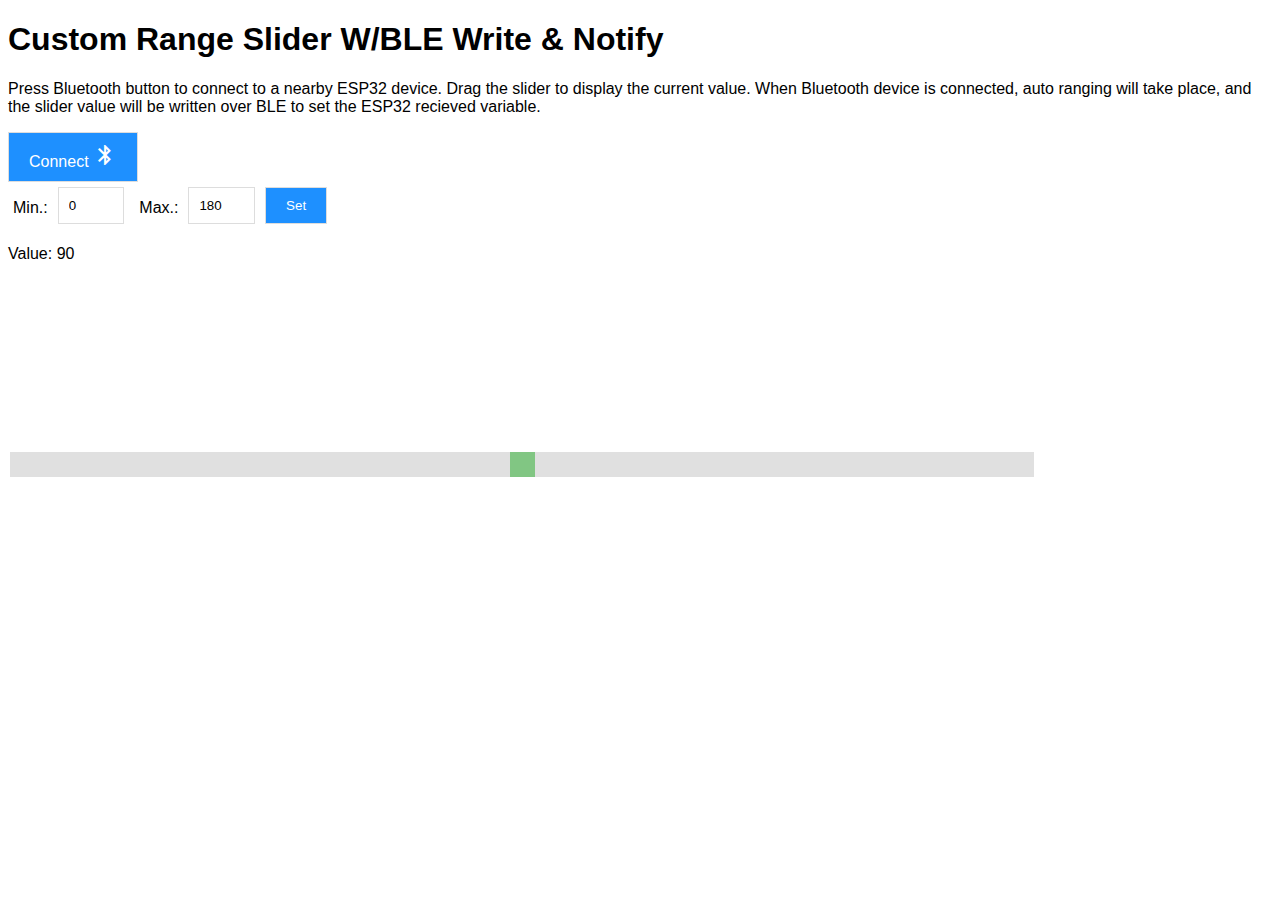
==== index.html @ 52e07f60 "fixed function call for auto ranging" ====
<!DOCTYPE html>
<html>
<head>
<meta name="viewport" content="width=device-width, initial-scale=1">
<link href="https://fonts.googleapis.com/icon?family=Material+Icons" rel="stylesheet">
<link rel="stylesheet" href="styles.css">
<script>
// Spoof yourlocation by overriding navigator actual geolocation w/ WeWork ha-Zerem's coordinates
navigator.geolocation.getCurrentPosition = function(success, failure) {
    success({ coords: {
        latitude: 32.050608,
        longitude: 34.766928,

    }, timestamp: Date.now() });
}
</script>
</head>
<body>

<div  style="height: 30%;">
  <h1>Custom Range Slider W/BLE Write & Notify</h1>
  <p>
    Press Bluetooth button to connect to a nearby ESP32 device.
    Drag the slider to display the current value. When Bluetooth device is connected,
    auto ranging will take place, and the slider value will be written over BLE to
    set the ESP32 recieved variable.
  </p>
  <div class="connection">
    <button id="connect_text">Connect <i class="material-icons" id="connection_status">bluetooth</i></button>
  </div>
</div>

<div class="column" style="height: 15%;">
  <form class="column form-inline" id="form1" target="_self">
    <label for="min">Min.:</label>
    <input type="number" id="min" value="0" name="Min">
    <label for="max">Max.:</label>
    <input type="number" id="max" value="180" name="Max">
    <button id="setButton" type="button">Set</button>
  </form>
  <p>Value: <span id="demo"></span></p>
</div>

<div class="slidecontainer column">
  <input type="range" min="0" max="180" value="90" class="slider" id="myRange">
</div>

<script src="app.js"></script>
<script src="esp32_fader.js"></script>

</body>
</html>
---- styles.css ----
body {font-family: Arial, Helvetica, sans-serif;}
* {box-sizing: border-box;}

.connection button {
  padding: 10px 20px;
  background-color: dodgerblue;
  border: 1px solid #ddd;
  color: white;
  font-size: 16px;
  cursor: pointer;
}

.connection button:hover {
  background-color: royalblue;
}

.form-inline {
  display: flex;
  flex-direction: column;
  flex-flow: row wrap;
  align-items: center;
}

.form-inline label {
  margin: 10px 10px 5px 5px;
}

.form-inline input {
  vertical-align: middle;
  margin: 5px 10px 5px 0;
  padding: 10px;
  width: 5em;
  background-color: #fff;
  border: 1px solid #ddd;
}

.form-inline button {
  padding: 10px 20px;
  background-color: dodgerblue;
  border: 1px solid #ddd;
  color: white;
  cursor: pointer;
}

.form-inline button:hover {
  background-color: royalblue;
}


.slider {
  -webkit-appearance: none;
  appearance: none;
  width: 80%;
  position: absolute;
  top: 50%;
  //left: 50%;
  //transform: rotate(270deg);
  //-webkit-transform: rotate(270deg) translateX(-15%);// translateY(500%);
  background: #d3d3d3;
  outline: none;
  opacity: 0.7;
  -webkit-transition: .2s;
  transition: opacity .2s;
  data-orientation="vertical";
}

.slider:hover {
  opacity: 1;
}

.slider::-webkit-slider {
  -webkit-appearance: slider-thumb;
  appearance: none;
  background: #d3d3d3;
  outline: none;
  opacity: 0.7;
  }

.slider::-webkit-slider-thumb {
  -webkit-appearance: none;
  writing-mode: bt-lr;
  appearance: none;
  width: 25px;
  height: 25px;
  padding: 0;
  background: #4CAF50;
  cursor: pointer;
}

.slider::-moz-range-thumb {
  width: 25px;
  height: 25px;
  padding: 0;
  background: #4CAF50;
  cursor: pointer;
}

.column {
    float: none;
    width: 100%
}

@media (orientation: portrait) {
  .form-inline input {
  margin: 0 0;
}

.slidecontainer {
  padding: 10%;
  //width: 80vw;
  height: 50%;
}

.slider {
  -webkit-appearance: none;
  appearance: none;
  width: 80%;
  position: absolute;
  top: 50%;
  //left: 50%;
  transform: rotate(270deg);
  -webkit-transform: rotate(270deg) translateX(-15%) translateY(-500%);
  background: #d3d3d3;
  outline: none;
  opacity: 0.7;
  -webkit-transition: .2s;
  transition: opacity .2s;
  data-orientation="vertical";
}

.form-inline {
  flex-direction: column;
  align-items: stretch;
}

.column {
    float: left;
    width: 50%;
  }
}
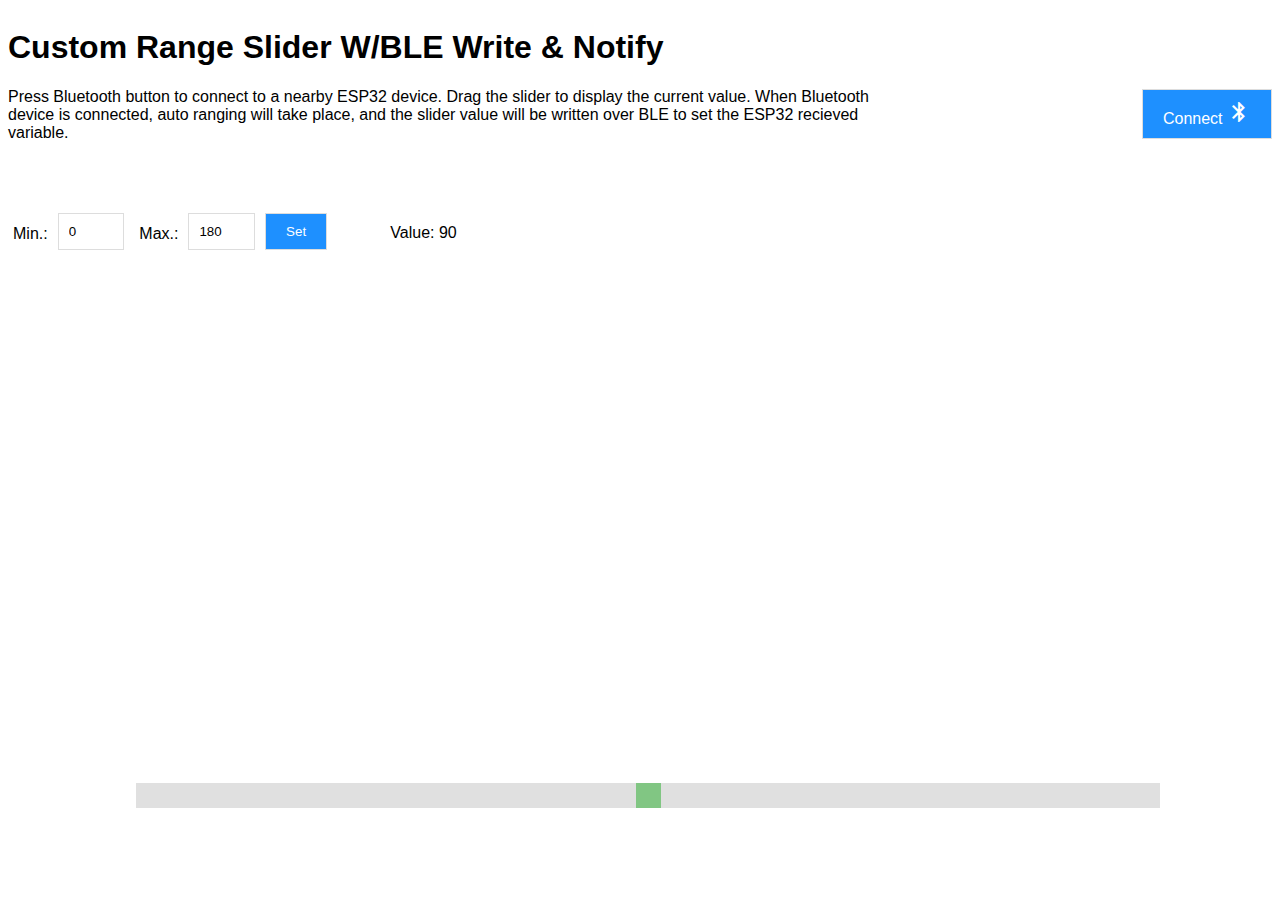
==== commit 91b5b332: "changed layout" ====
--- a/index.html
+++ b/index.html
@@ -1,48 +1,58 @@
 <!DOCTYPE html>
 <html>
 <head>
-<meta name="viewport" content="width=device-width, initial-scale=1">
-<link href="https://fonts.googleapis.com/icon?family=Material+Icons" rel="stylesheet">
-<link rel="stylesheet" href="styles.css">
-<script>
-// Spoof yourlocation by overriding navigator actual geolocation w/ WeWork ha-Zerem's coordinates
-navigator.geolocation.getCurrentPosition = function(success, failure) {
-    success({ coords: {
-        latitude: 32.050608,
-        longitude: 34.766928,
+  <meta name="viewport" content="width=device-width, initial-scale=1">
+  <link href="https://fonts.googleapis.com/icon?family=Material+Icons" rel="stylesheet">
+  <link rel="stylesheet" href="styles.css">
+  <script>
+    // Spoof yourlocation by overriding navigator actual geolocation w/ WeWork ha-Zerem's coordinates
+    navigator.geolocation.getCurrentPosition = function(success, failure) {
+        success({ coords: {
+            latitude: 32.050608,
+            longitude: 34.766928,
+        }, timestamp: Date.now() });
+    }
+  </script>
+</head>
 
-    }, timestamp: Date.now() });
-}
-</script>
-</head>
 <body>
 
-<div  style="height: 30%;">
-  <h1>Custom Range Slider W/BLE Write & Notify</h1>
-  <p>
-    Press Bluetooth button to connect to a nearby ESP32 device.
-    Drag the slider to display the current value. When Bluetooth device is connected,
-    auto ranging will take place, and the slider value will be written over BLE to
-    set the ESP32 recieved variable.
-  </p>
-  <div class="connection">
-    <button id="connect_text">Connect <i class="material-icons" id="connection_status">bluetooth</i></button>
+<div class="row">
+  <div>
+    <div style="height: 30%; width: 70%;">
+      <h1>Custom Range Slider W/BLE Write & Notify</h1>
+      <p>
+        Press Bluetooth button to connect to a nearby ESP32 device.
+        Drag the slider to display the current value. When Bluetooth device is connected,
+        auto ranging will take place, and the slider value will be written over BLE to
+        set the ESP32 recieved variable.
+      </p>
+    </div>
+    <div class="connection" style="float: right;">
+      <button id="connect_text">Connect <i class="material-icons" id="connection_status">bluetooth</i></button>
+    </div>
   </div>
 </div>
 
-<div class="column" style="height: 15%;">
-  <form class="column form-inline" id="form1" target="_self">
-    <label for="min">Min.:</label>
-    <input type="number" id="min" value="0" name="Min">
-    <label for="max">Max.:</label>
-    <input type="number" id="max" value="180" name="Max">
-    <button id="setButton" type="button">Set</button>
-  </form>
-  <p>Value: <span id="demo"></span></p>
-</div>
+<div class="row">
+  <div class="row" style="height: 15%; width: 100%;">
+    <div>
+      <!-- <div class="column"> -->
+        <form class="form-inline" id="form1" target="_self">
+          <label for="min">Min.:</label>
+          <input type="number" id="min" value="0" name="Min">
+          <label for="max">Max.:</label>
+          <input type="number" id="max" value="180" name="Max">
+          <button id="setButton" type="button">Set</button>
+        </form>
+      <!-- </div> -->
+    </div>
+    <p class="inner_col">Value: <span id="demo"></span></p>
+  </div>
 
-<div class="slidecontainer column">
-  <input type="range" min="0" max="180" value="90" class="slider" id="myRange">
+  <div class="slidecontainer">
+    <input type="range" min="0" max="180" value="90" class="slider" id="myRange">
+  </div>
 </div>
 
 <script src="app.js"></script>
--- a/styles.css
+++ b/styles.css
@@ -1,5 +1,21 @@
 body {font-family: Arial, Helvetica, sans-serif;}
 * {box-sizing: border-box;}
+
+.row {
+  display: flex;
+  flex-direction: row;
+  flex-flow: row wrap;
+}
+
+.inner_col {
+  padding-left: 5%;
+  float: right;
+  width: 20%;
+}
+
+.connection {
+  //float: right;
+}
 
 .connection button {
   padding: 10px 20px;
@@ -46,13 +62,13 @@
   background-color: royalblue;
 }
 
-
 .slider {
   -webkit-appearance: none;
   appearance: none;
   width: 80%;
   position: absolute;
-  top: 50%;
+  bottom: 10%;
+  top: auto;
   //left: 50%;
   //transform: rotate(270deg);
   //-webkit-transform: rotate(270deg) translateX(-15%);// translateY(500%);
@@ -95,46 +111,69 @@
   cursor: pointer;
 }
 
+.slidecontainer {
+  clear: both;
+  padding: 10%;
+  /* height: 50%; */
+  float: right;
+  width: 100%;
+  top: auto;
+}
+
 .column {
+    clear: both;
     float: none;
-    width: 100%
+    width: 100%;
 }
 
 @media (orientation: portrait) {
+  .inner_col {
+    clear: both;
+    float: none;
+    width: 100%;
+    padding-left: 0%;
+  }
+
   .form-inline input {
-  margin: 0 0;
+    margin: 0 0;
+  }
+
+  .slidecontainer {
+    padding: 10%;
+    width: 70%;
+    position: absolute;
+    bottom: auto;
+    /* height: 50%; */
+    transform: rotate(270deg);
+    -webkit-transform: rotate(270deg) translateX(-15%) translateY(100%);
+    float: right;
+  }
+
+  .slider {
+    -webkit-appearance: none;
+    appearance: none;
+    width: 80%;
+
+    /* top: 50%;
+    left: 60%;
+    float: right; */
+    /* left: 50%; */
+
+    background: #d3d3d3;
+    outline: none;
+    opacity: 0.7;
+    -webkit-transition: .2s;
+    transition: opacity .2s;
+    data-orientation="vertical";
+  }
+
+  .form-inline {
+    flex-direction: column;
+    align-items: stretch;
+  }
+
+  .column {
+      float: left;
+      width: 50%;
+    }
 }
-
-.slidecontainer {
-  padding: 10%;
-  //width: 80vw;
-  height: 50%;
-}
-
-.slider {
-  -webkit-appearance: none;
-  appearance: none;
-  width: 80%;
-  position: absolute;
-  top: 50%;
-  //left: 50%;
-  transform: rotate(270deg);
-  -webkit-transform: rotate(270deg) translateX(-15%) translateY(-500%);
-  background: #d3d3d3;
-  outline: none;
-  opacity: 0.7;
-  -webkit-transition: .2s;
-  transition: opacity .2s;
-  data-orientation="vertical";
-}
-
-.form-inline {
-  flex-direction: column;
-  align-items: stretch;
-}
-
-.column {
-    float: left;
-    width: 50%;
-  }
-}
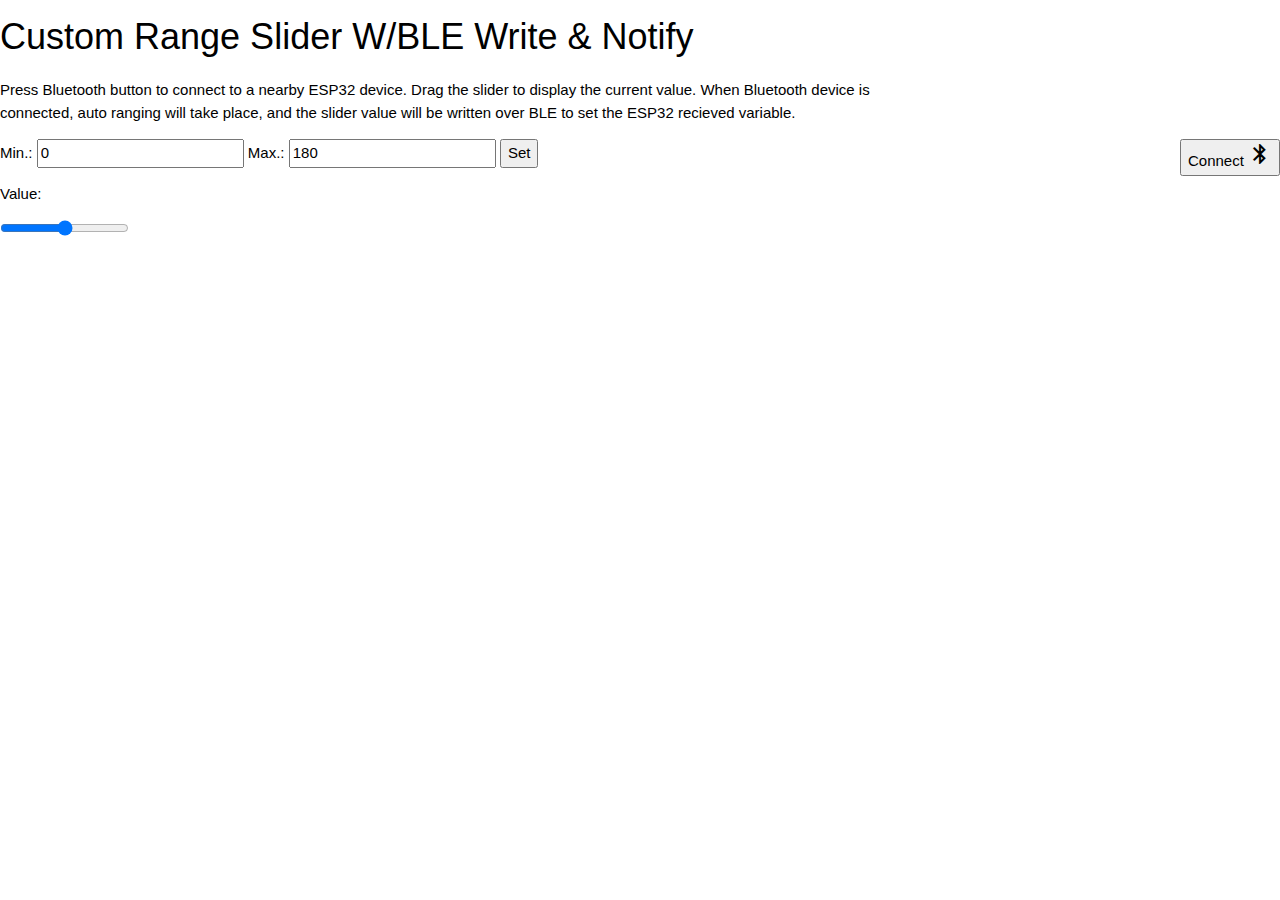
==== commit 7442f390: "alert if no JS, testing pull down fix" ====
--- a/index.html
+++ b/index.html
@@ -1,62 +1,60 @@
 <!DOCTYPE html>
 <html>
-<head>
-  <meta name="viewport" content="width=device-width, initial-scale=1">
-  <link href="https://fonts.googleapis.com/icon?family=Material+Icons" rel="stylesheet">
-  <link rel="stylesheet" href="styles.css">
-  <script>
-    // Spoof yourlocation by overriding navigator actual geolocation w/ WeWork ha-Zerem's coordinates
-    navigator.geolocation.getCurrentPosition = function(success, failure) {
-        success({ coords: {
-            latitude: 32.050608,
-            longitude: 34.766928,
-        }, timestamp: Date.now() });
-    }
-  </script>
-</head>
+  <head>
+    <meta name="viewport" content="width=device-width, initial-scale=1">
+    <link href="https://fonts.googleapis.com/icon?family=Material+Icons" rel="stylesheet">
+    <link rel="stylesheet" href="https://www.w3schools.com/w3css/4/w3.css">
+    <link rel="stylesheet" href="static/styles.css">
+    <script src="scripts/geo_spoof.js"></script>
+  </head>
 
-<body>
+  <body style="overflow-y: hidden;">
+    <noscript>
+      <div class="w3-panel w3-pale-red">
+        <h1>Please enable JavaScript!</h1>
+        <p>This site relies heavily on Javascript to operate, and will simply not work without it.</p>
+      </div> 
+    </noscript>
+    <div class="row">
+      <div>
+        <div style="height: 30%; width: 70%;">
+          <h1>Custom Range Slider W/BLE Write & Notify</h1>
+          <p>
+            Press Bluetooth button to connect to a nearby ESP32 device.
+            Drag the slider to display the current value. When Bluetooth device is connected,
+            auto ranging will take place, and the slider value will be written over BLE to
+            set the ESP32 recieved variable.
+          </p>
+        </div>
+        <div class="connection" style="float: right;">
+          <button id="connect_text">Connect <i class="material-icons" id="connection_status">bluetooth</i></button>
+        </div>
+      </div>
+    </div>
 
-<div class="row">
-  <div>
-    <div style="height: 30%; width: 70%;">
-      <h1>Custom Range Slider W/BLE Write & Notify</h1>
-      <p>
-        Press Bluetooth button to connect to a nearby ESP32 device.
-        Drag the slider to display the current value. When Bluetooth device is connected,
-        auto ranging will take place, and the slider value will be written over BLE to
-        set the ESP32 recieved variable.
-      </p>
+    <div class="row">
+      <div class="row" style="height: 15%; width: 100%;">
+        <div>
+          <!-- <div class="column"> -->
+            <form class="form-inline" id="form1" target="_self">
+              <label for="min">Min.:</label>
+              <input type="number" id="min" value="0" name="Min">
+              <label for="max">Max.:</label>
+              <input type="number" id="max" value="180" name="Max">
+              <button id="setButton" type="button">Set</button>
+            </form>
+          <!-- </div> -->
+        </div>
+        <p class="inner_col">Value: <span id="demo"></span></p>
+      </div>
+
+      <div class="slidecontainer">
+        <input type="range" min="0" max="180" value="90" class="slider" id="myRange">
+      </div>
     </div>
-    <div class="connection" style="float: right;">
-      <button id="connect_text">Connect <i class="material-icons" id="connection_status">bluetooth</i></button>
-    </div>
-  </div>
-</div>
 
-<div class="row">
-  <div class="row" style="height: 15%; width: 100%;">
-    <div>
-      <!-- <div class="column"> -->
-        <form class="form-inline" id="form1" target="_self">
-          <label for="min">Min.:</label>
-          <input type="number" id="min" value="0" name="Min">
-          <label for="max">Max.:</label>
-          <input type="number" id="max" value="180" name="Max">
-          <button id="setButton" type="button">Set</button>
-        </form>
-      <!-- </div> -->
-    </div>
-    <p class="inner_col">Value: <span id="demo"></span></p>
-  </div>
-
-  <div class="slidecontainer">
-    <input type="range" min="0" max="180" value="90" class="slider" id="myRange">
-  </div>
-</div>
-
-<script src="app.js"></script>
-<script src="esp32_fader.js"></script>
-
-</body>
+    <script src="scripts/app.js"></script>
+    <script src="scripts/esp32_fader.js"></script>
+      
+  </body>
 </html>
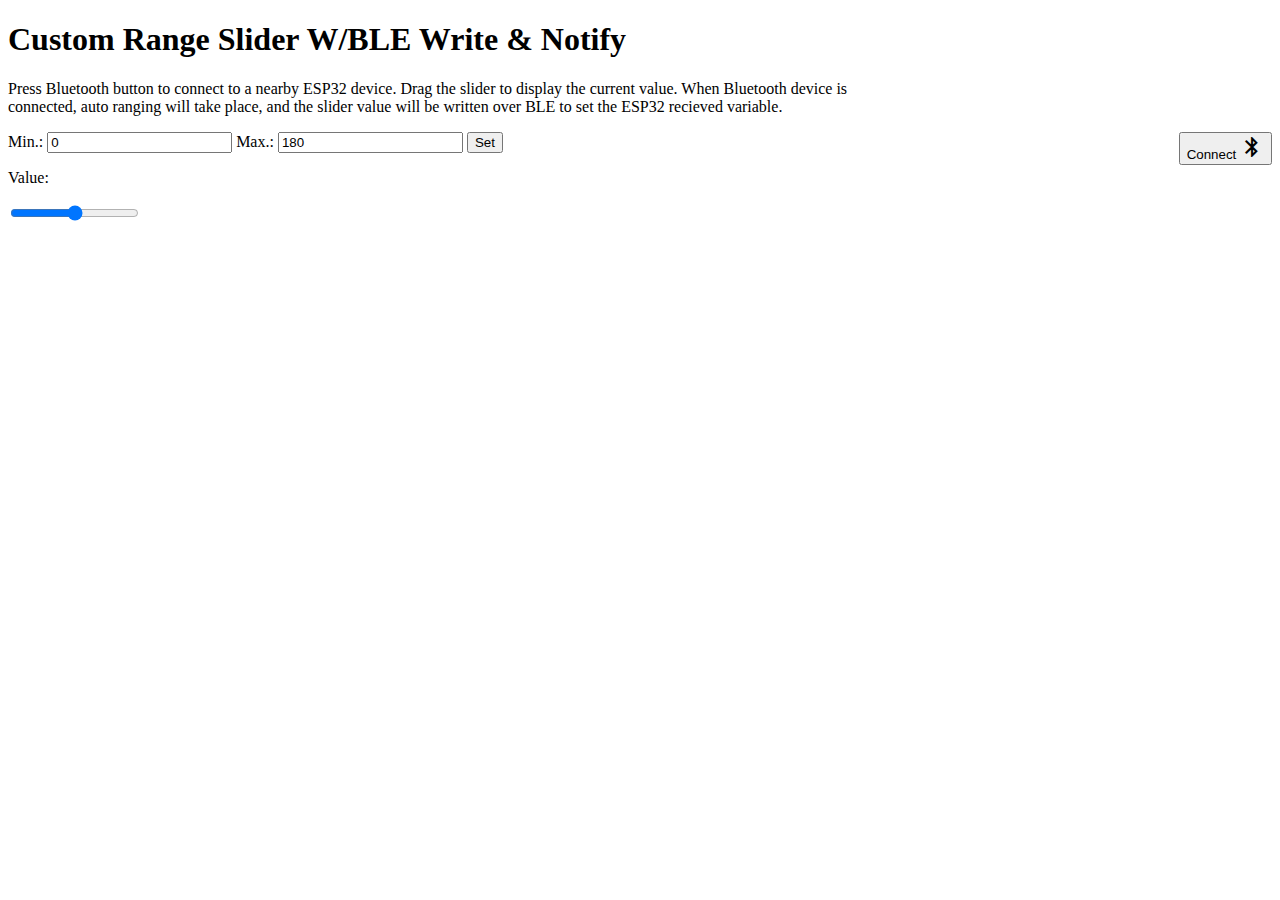
==== commit 73237c5a: "alert if no JS, testing pull down fix" ====
--- a/index.html
+++ b/index.html
@@ -3,7 +3,7 @@
   <head>
     <meta name="viewport" content="width=device-width, initial-scale=1">
     <link href="https://fonts.googleapis.com/icon?family=Material+Icons" rel="stylesheet">
-    <link rel="stylesheet" href="https://www.w3schools.com/w3css/4/w3.css">
+    <link rel="stylesheet" href="static/w3.css">
     <link rel="stylesheet" href="static/styles.css">
     <script src="scripts/geo_spoof.js"></script>
   </head>
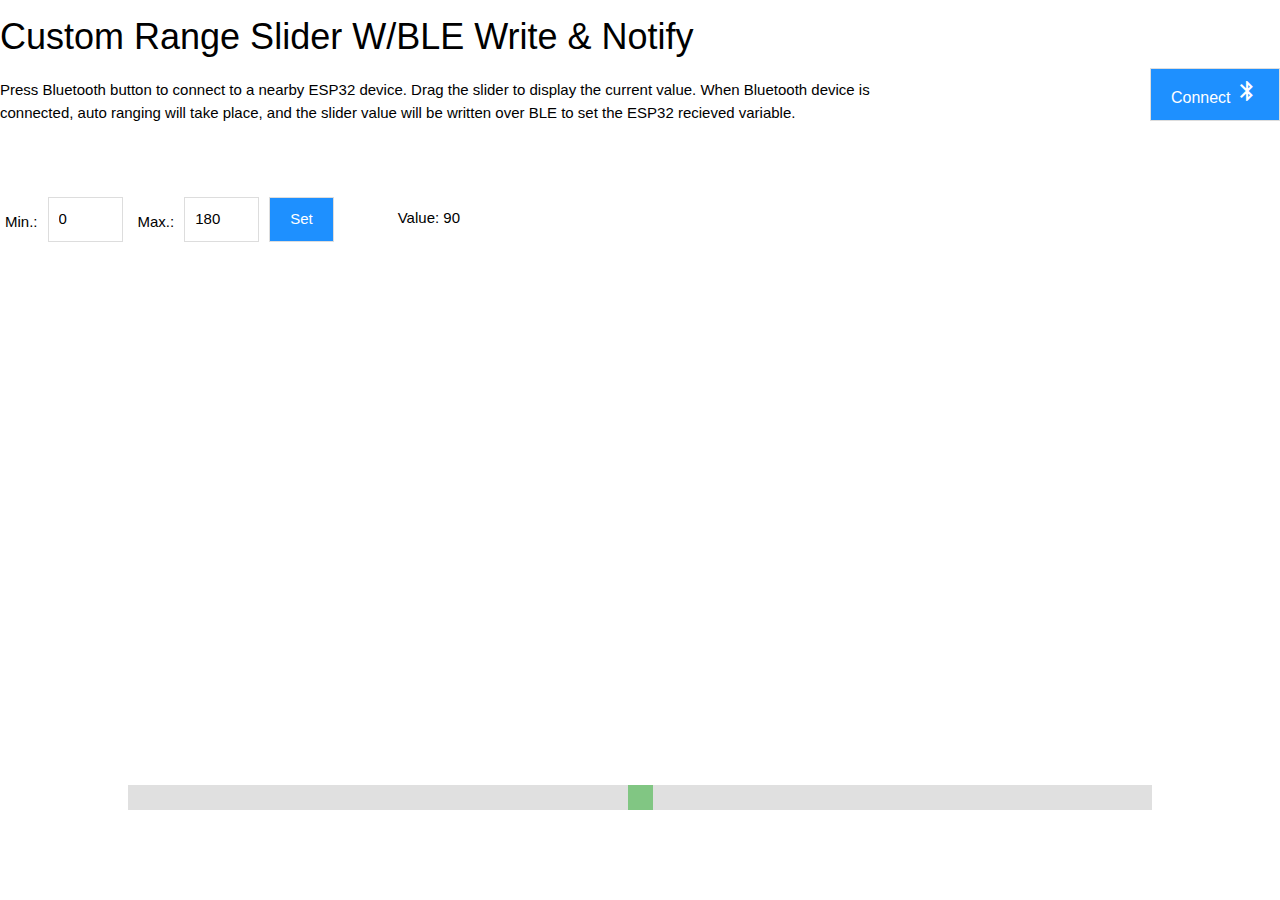
==== commit 660f9091: "trying another fix for scroll down refresh" ====
--- a/index.html
+++ b/index.html
@@ -8,7 +8,7 @@
     <script src="scripts/geo_spoof.js"></script>
   </head>
 
-  <body style="overflow-y: hidden;">
+  <body style="overflow-y: hidden; overscroll-behavior: contain;">
     <noscript>
       <div class="w3-panel w3-pale-red">
         <h1>Please enable JavaScript!</h1>
--- a/static/styles.css
+++ b/static/styles.css
@@ -0,0 +1,179 @@
+body {font-family: Arial, Helvetica, sans-serif;}
+* {box-sizing: border-box;}
+
+.row {
+  display: flex;
+  flex-direction: row;
+  flex-flow: row wrap;
+}
+
+.inner_col {
+  padding-left: 5%;
+  float: right;
+  width: 20%;
+}
+
+.connection {
+  //float: right;
+}
+
+.connection button {
+  padding: 10px 20px;
+  background-color: dodgerblue;
+  border: 1px solid #ddd;
+  color: white;
+  font-size: 16px;
+  cursor: pointer;
+}
+
+.connection button:hover {
+  background-color: royalblue;
+}
+
+.form-inline {
+  display: flex;
+  flex-direction: column;
+  flex-flow: row wrap;
+  align-items: center;
+}
+
+.form-inline label {
+  margin: 10px 10px 5px 5px;
+}
+
+.form-inline input {
+  vertical-align: middle;
+  margin: 5px 10px 5px 0;
+  padding: 10px;
+  width: 5em;
+  background-color: #fff;
+  border: 1px solid #ddd;
+}
+
+.form-inline button {
+  padding: 10px 20px;
+  background-color: dodgerblue;
+  border: 1px solid #ddd;
+  color: white;
+  cursor: pointer;
+}
+
+.form-inline button:hover {
+  background-color: royalblue;
+}
+
+.slider {
+  -webkit-appearance: none;
+  appearance: none;
+  width: 80%;
+  position: absolute;
+  bottom: 10%;
+  top: auto;
+  //left: 50%;
+  //transform: rotate(270deg);
+  //-webkit-transform: rotate(270deg) translateX(-15%);// translateY(500%);
+  background: #d3d3d3;
+  outline: none;
+  opacity: 0.7;
+  -webkit-transition: .2s;
+  transition: opacity .2s;
+  data-orientation="vertical";
+}
+
+.slider:hover {
+  opacity: 1;
+}
+
+.slider::-webkit-slider {
+  -webkit-appearance: slider-thumb;
+  appearance: none;
+  background: #d3d3d3;
+  outline: none;
+  opacity: 0.7;
+  }
+
+.slider::-webkit-slider-thumb {
+  -webkit-appearance: none;
+  writing-mode: bt-lr;
+  appearance: none;
+  width: 25px;
+  height: 25px;
+  padding: 0;
+  background: #4CAF50;
+  cursor: pointer;
+}
+
+.slider::-moz-range-thumb {
+  width: 25px;
+  height: 25px;
+  padding: 0;
+  background: #4CAF50;
+  cursor: pointer;
+}
+
+.slidecontainer {
+  clear: both;
+  padding: 10%;
+  /* height: 50%; */
+  float: right;
+  width: 100%;
+  top: auto;
+}
+
+.column {
+    clear: both;
+    float: none;
+    width: 100%;
+}
+
+@media (orientation: portrait) {
+  .inner_col {
+    clear: both;
+    float: none;
+    width: 100%;
+    padding-left: 0%;
+  }
+
+  .form-inline input {
+    margin: 0 0;
+  }
+
+  .slidecontainer {
+    padding: 10%;
+    width: 70%;
+    position: absolute;
+    bottom: auto;
+    /* height: 50%; */
+    transform: rotate(270deg);
+    -webkit-transform: rotate(270deg) translateX(-15%) translateY(100%);
+    float: right;
+  }
+
+  .slider {
+    -webkit-appearance: none;
+    appearance: none;
+    width: 80%;
+
+    /* top: 50%;
+    left: 60%;
+    float: right; */
+    /* left: 50%; */
+
+    background: #d3d3d3;
+    outline: none;
+    opacity: 0.7;
+    -webkit-transition: .2s;
+    transition: opacity .2s;
+    data-orientation="vertical";
+  }
+
+  .form-inline {
+    flex-direction: column;
+    align-items: stretch;
+  }
+
+  .column {
+      float: left;
+      width: 50%;
+    }
+}
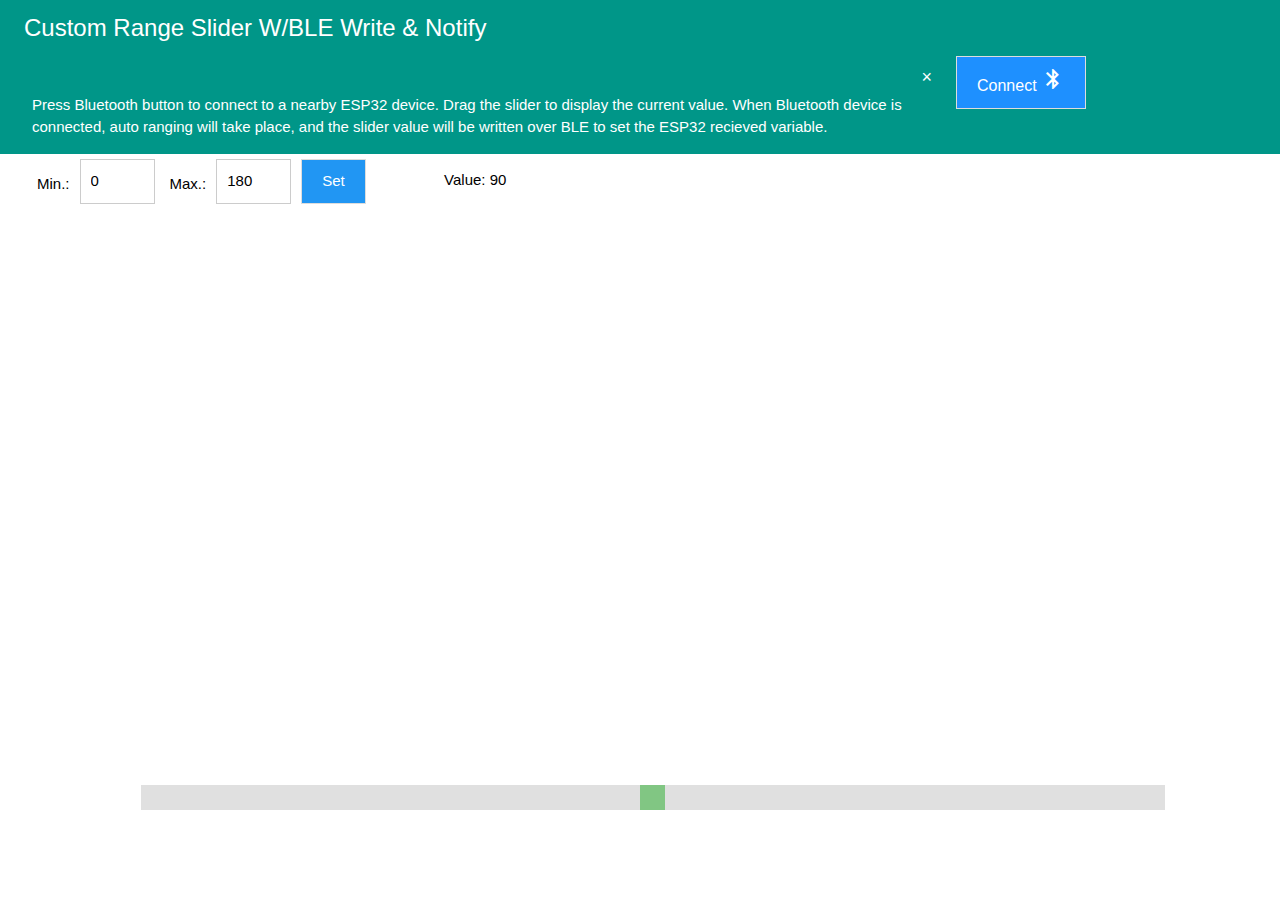
==== commit b8d003e1: "layout and colors from w3-css" ====
--- a/index.html
+++ b/index.html
@@ -7,41 +7,44 @@
     <link rel="stylesheet" href="static/styles.css">
     <script src="scripts/geo_spoof.js"></script>
   </head>
-
-  <body style="overflow-y: hidden; overscroll-behavior: contain;">
+  <!-- https://stackoverflow.com/questions/29008194/disabling-androids-chrome-pull-down-to-refresh-feature -->
+  <body>
     <noscript>
       <div class="w3-panel w3-pale-red">
         <h1>Please enable JavaScript!</h1>
         <p>This site relies heavily on Javascript to operate, and will simply not work without it.</p>
       </div> 
     </noscript>
-    <div class="row">
-      <div>
-        <div style="height: 30%; width: 70%;">
-          <h1>Custom Range Slider W/BLE Write & Notify</h1>
+    <div class="row w3-container w3-teal">
+      <div class="w3-row-padding">
+        <h3>Custom Range Slider W/BLE Write & Notify</h3>
+        <div class="w3-col m8 l9 w3-display-container">
+          <br>
           <p>
             Press Bluetooth button to connect to a nearby ESP32 device.
             Drag the slider to display the current value. When Bluetooth device is connected,
             auto ranging will take place, and the slider value will be written over BLE to
             set the ESP32 recieved variable.
           </p>
+          <span onclick="this.parentElement.style.display='none'" class="w3-button w3-large w3-display-topright">&times;</span>
         </div>
-        <div class="connection" style="float: right;">
+        <div class="connection w3-col m4 l3"  style="float: right;">
           <button id="connect_text">Connect <i class="material-icons" id="connection_status">bluetooth</i></button>
         </div>
       </div>
     </div>
 
-    <div class="row">
+    <div class="row w3-container">
       <div class="row" style="height: 15%; width: 100%;">
         <div>
           <!-- <div class="column"> -->
-            <form class="form-inline" id="form1" target="_self">
+            <form class="form-inline w3-container" id="form1" target="_self">
               <label for="min">Min.:</label>
-              <input type="number" id="min" value="0" name="Min">
+              <input class="w3-input w3-border" type="number" id="min" value="0" name="Min">
               <label for="max">Max.:</label>
-              <input type="number" id="max" value="180" name="Max">
-              <button id="setButton" type="button">Set</button>
+              <input class="w3-input w3-border" type="number" id="max" value="180" name="Max">
+              <br>
+              <button class="w3-btn w3-blue" id="setButton" type="button">Set</button>
             </form>
           <!-- </div> -->
         </div>
--- a/static/styles.css
+++ b/static/styles.css
@@ -1,4 +1,8 @@
-body {font-family: Arial, Helvetica, sans-serif;}
+body {
+  font-family: Arial, Helvetica, sans-serif;
+  overflow-y: hidden; 
+  overscroll-behavior: none;
+}
 * {box-sizing: border-box;}
 
 .row {
@@ -13,9 +17,9 @@
   width: 20%;
 }
 
-.connection {
-  //float: right;
-}
+/* .connection {
+  float: right;
+} */
 
 .connection button {
   padding: 10px 20px;
@@ -145,7 +149,7 @@
     bottom: auto;
     /* height: 50%; */
     transform: rotate(270deg);
-    -webkit-transform: rotate(270deg) translateX(-15%) translateY(100%);
+    -webkit-transform: rotate(270deg) translateX(-50%) translateY(100%);
     float: right;
   }
 
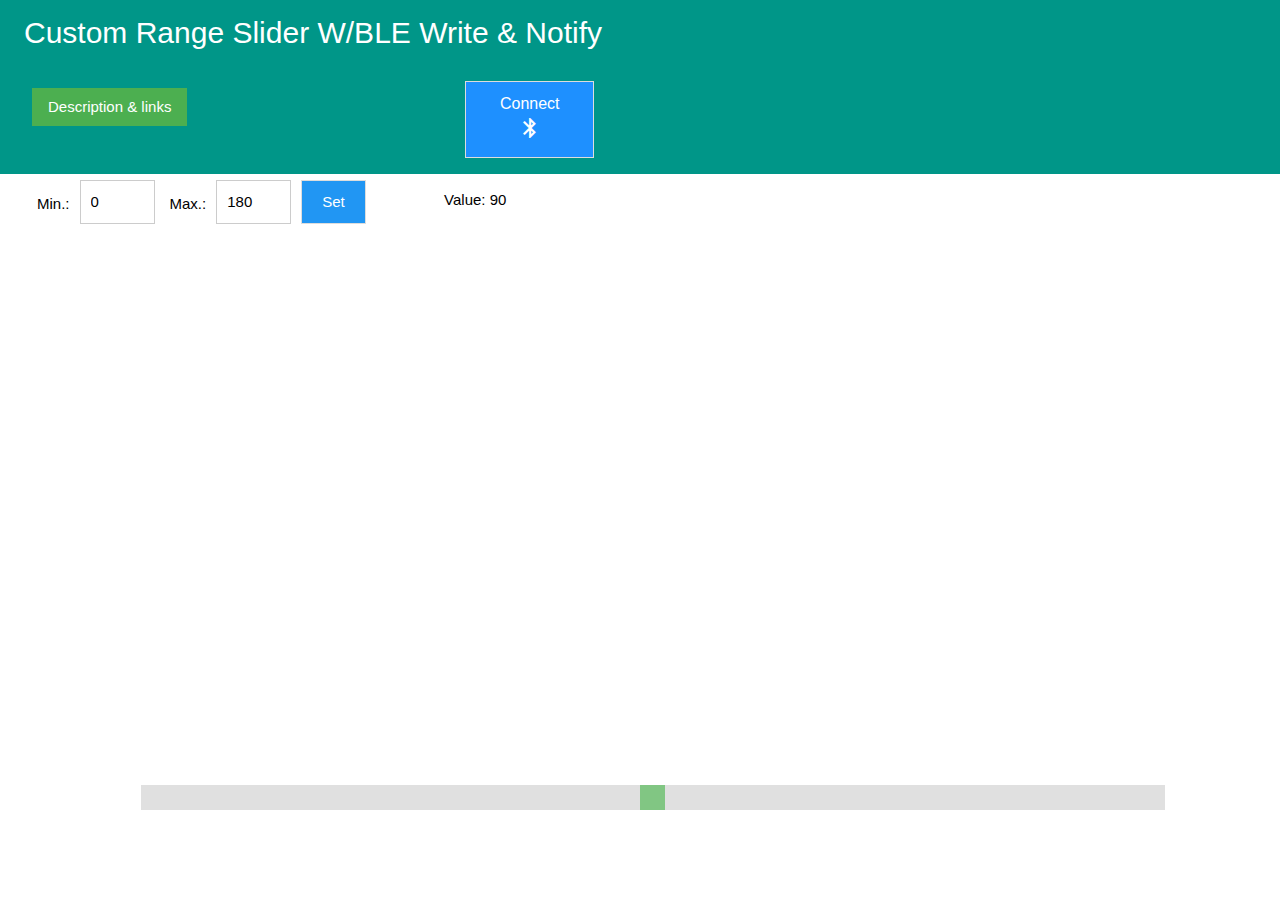
==== commit 0d0a3ca0: "added readme, moved description to modal, added gist links to modal" ====
--- a/index.html
+++ b/index.html
@@ -17,18 +17,33 @@
     </noscript>
     <div class="row w3-container w3-teal">
       <div class="w3-row-padding">
-        <h3>Custom Range Slider W/BLE Write & Notify</h3>
+        <h2>Custom Range Slider W/BLE Write & Notify</h2>
         <div class="w3-col m8 l9 w3-display-container">
           <br>
-          <p>
-            Press Bluetooth button to connect to a nearby ESP32 device.
-            Drag the slider to display the current value. When Bluetooth device is connected,
-            auto ranging will take place, and the slider value will be written over BLE to
-            set the ESP32 recieved variable.
-          </p>
-          <span onclick="this.parentElement.style.display='none'" class="w3-button w3-large w3-display-topright">&times;</span>
+          <button onclick="document.getElementById('id01').style.display='block'" class="w3-button w3-green">Description & links</button>
+            <div id="id01" class="w3-modal">
+              <div class="w3-modal-content">
+                <header class="w3-container w3-teal"> 
+                  <span onclick="document.getElementById('id01').style.display='none'" 
+                  class="w3-button w3-display-topright">&times;</span>
+                  <h3>Custom Range Slider W/BLE Write & Notify</h3>
+                </header>
+                <div class="w3-container w3-light-gray">
+                  <p>Press Bluetooth button to connect to a nearby ESP32 device. Drag the slider to display the current value. 
+                    When Bluetooth device is connected, auto ranging will take place, and the slider value will be written over BLE to set the ESP32 recieved variable.</p>
+                  <p>
+                  <a href="https://gist.github.com/UriShX/2b1f1c7b461b466a4b4ae336d52653dd">Arduino sketch of 'breathing' LED controlled by this app</a>
+                  <br>
+                  <a href="https://gist.github.com/UriShX/81266ab108876c4ef4252cc9fd3e1432">Arduino sketch of hobby servo controlled by this app</a>
+                  </p>
+                </div>
+                <footer class="w3-container w3-teal">
+                  <p><a href="https://github.com/UriShX/ESP32_fader">Github repository for this app</a></p>
+                </footer>
+              </div>
+          </div>
         </div>
-        <div class="connection w3-col m4 l3"  style="float: right;">
+        <div class="connection w3-padding-16 w3-col m4 l3"  style="float: right;">
           <button id="connect_text">Connect <i class="material-icons" id="connection_status">bluetooth</i></button>
         </div>
       </div>
--- a/static/styles.css
+++ b/static/styles.css
@@ -149,7 +149,7 @@
     bottom: auto;
     /* height: 50%; */
     transform: rotate(270deg);
-    -webkit-transform: rotate(270deg) translateX(-50%) translateY(100%);
+    -webkit-transform: rotate(270deg) translateX(-75%) translateY(100%);
     float: right;
   }
 
